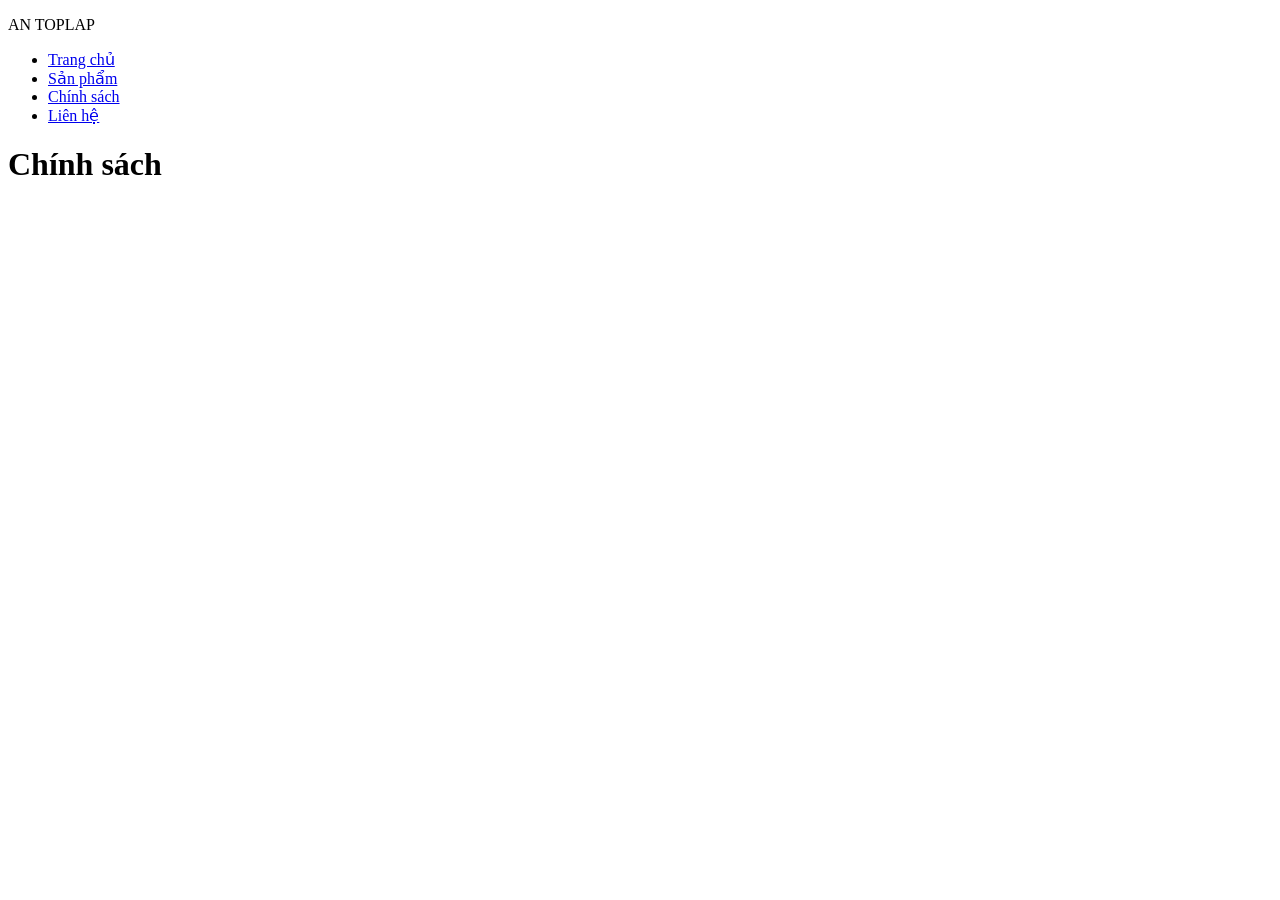
==== chinh-sach.html @ 4ebf1315 "Tạo bộ khung 4 trang HTML, thêm AI_LOG và bảng kiểm thử" ====
<!DOCTYPE html>
<html lang="vi">
<head>
  <meta charset="UTF-8">
  <meta name="viewport" content="width=device-width, initial-scale=1.0">
  <title>Chính sách | AN TOPLAP</title>
</head>
<body>
  <header>
    <p>AN TOPLAP</p>
    <nav aria-label="Điều hướng chính">
      <ul>
        <li><a href="index.html">Trang chủ</a></li>
        <li><a href="san-pham.html">Sản phẩm</a></li>
        <li><a href="chinh-sach.html">Chính sách</a></li>
        <li><a href="lien-he.html">Liên hệ</a></li>
      </ul>
    </nav>
  </header>

  <main>
    <h1>Chính sách</h1>
  </main>

  <footer></footer>
</body>
</html>
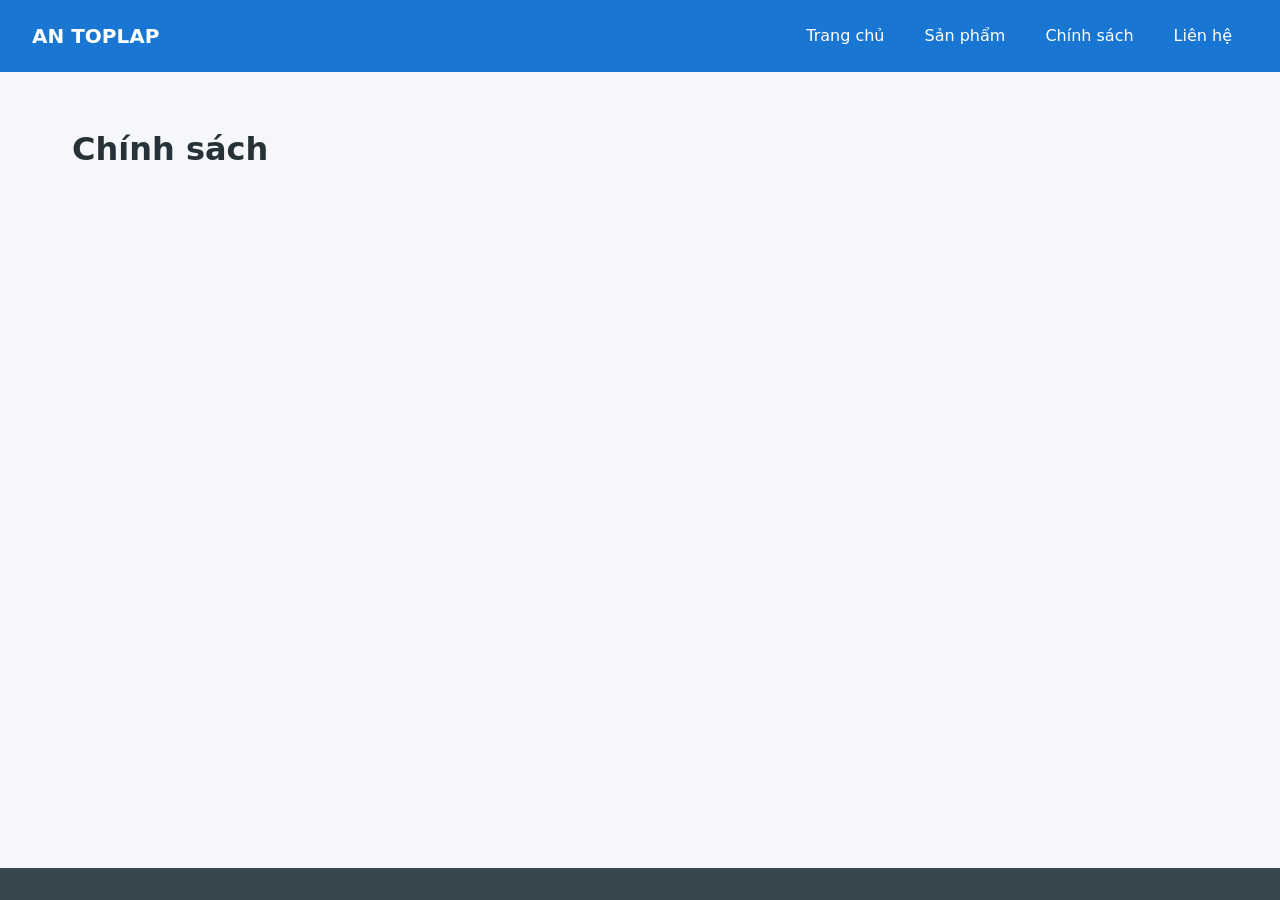
==== commit 6106ded5: "Thêm styles.css, màu xanh #1976D2" ====
--- a/chinh-sach.html
+++ b/chinh-sach.html
@@ -4,6 +4,7 @@
   <meta charset="UTF-8">
   <meta name="viewport" content="width=device-width, initial-scale=1.0">
   <title>Chính sách | AN TOPLAP</title>
+  <link rel="stylesheet" href="styles.css">
 </head>
 <body>
   <header>
--- a/styles.css
+++ b/styles.css
@@ -0,0 +1,82 @@
+:root {
+  --mau-chu-dao: #1976D2;
+  --mau-chu: #263238;
+  --mau-nen: #f5f7fa;
+  --mau-sang: #fff;
+  --mau-chan-trang: #37474f;
+  --font-chu: system-ui, -apple-system, BlinkMacSystemFont, "Segoe UI", sans-serif;
+  --khoang-cach-nho: 0.5rem;
+  --khoang-cach-vua: 1rem;
+  --khoang-cach-lon: 2rem;
+}
+
+* {
+  box-sizing: border-box;
+}
+
+body {
+  display: flex;
+  flex-direction: column;
+  min-height: 100vh;
+  margin: 0;
+  background-color: var(--mau-nen);
+  color: var(--mau-chu);
+  font-family: var(--font-chu);
+  line-height: 1.5;
+}
+
+header {
+  display: flex;
+  align-items: center;
+  justify-content: space-between;
+  gap: var(--khoang-cach-lon);
+  padding: var(--khoang-cach-vua) var(--khoang-cach-lon);
+  background-color: var(--mau-chu-dao);
+  color: var(--mau-sang);
+}
+
+header p {
+  margin: 0;
+  font-size: 1.25rem;
+  font-weight: 700;
+}
+
+header nav ul {
+  display: flex;
+  gap: var(--khoang-cach-nho);
+  margin: 0;
+  padding: 0;
+  list-style: none;
+}
+
+header nav a {
+  display: block;
+  padding: var(--khoang-cach-nho) var(--khoang-cach-vua);
+  border-radius: 0.25rem;
+  color: var(--mau-sang);
+  text-decoration: none;
+  transition: background-color 0.2s ease;
+}
+
+header nav a:hover {
+  background-color: rgba(0, 0, 0, 0.15);
+}
+
+header nav a:focus-visible {
+  outline: 2px solid var(--mau-sang);
+  outline-offset: 2px;
+}
+
+main {
+  flex: 1;
+  width: 100%;
+  max-width: 1200px;
+  margin: 0 auto;
+  padding: var(--khoang-cach-lon);
+}
+
+footer {
+  padding: var(--khoang-cach-vua) var(--khoang-cach-lon);
+  background-color: var(--mau-chan-trang);
+  color: var(--mau-sang);
+}
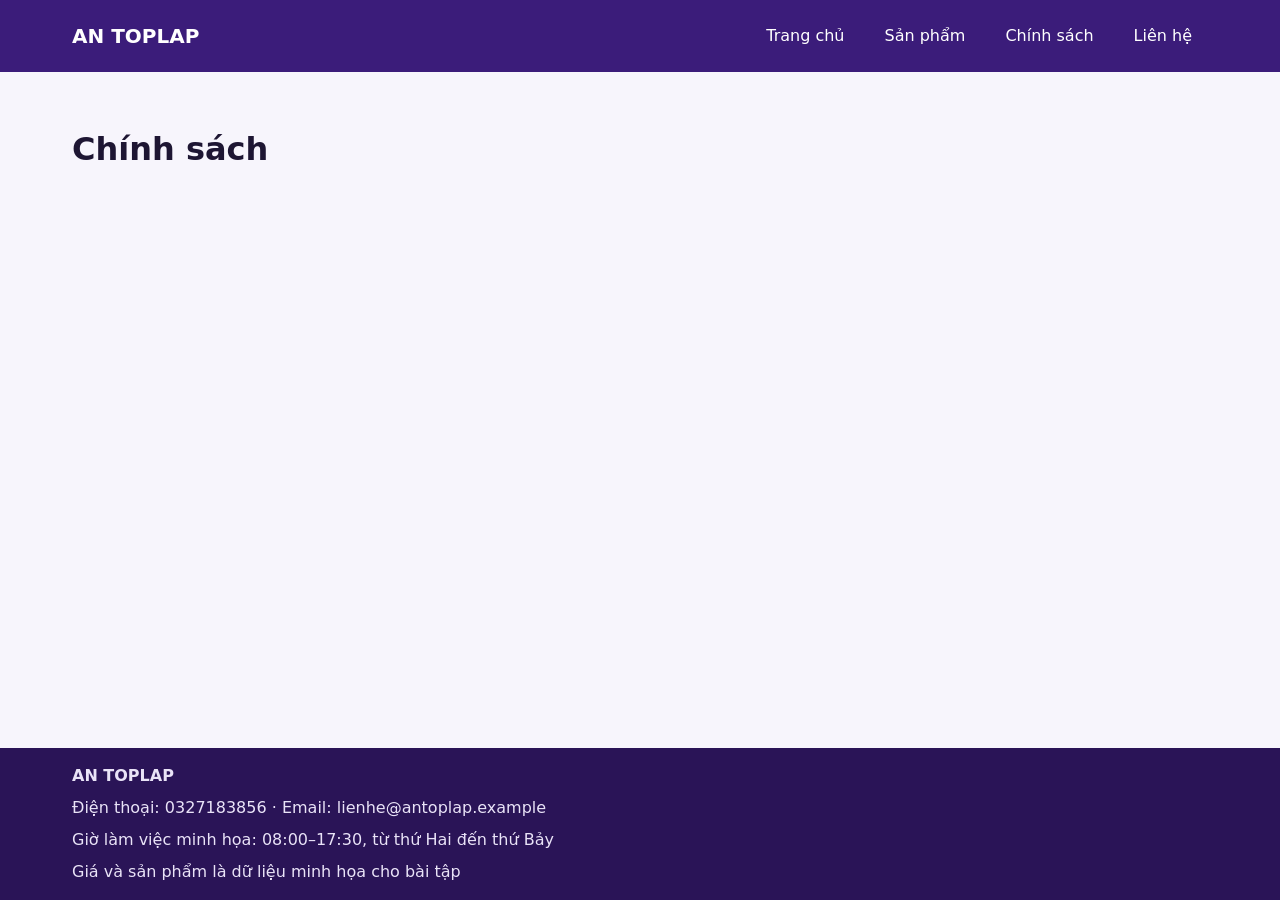
==== commit e4c6544f: "Thêm nội dung trang chủ và footer" ====
--- a/chinh-sach.html
+++ b/chinh-sach.html
@@ -23,6 +23,11 @@
     <h1>Chính sách</h1>
   </main>
 
-  <footer></footer>
+  <footer>
+    <p><strong>AN TOPLAP</strong></p>
+    <p>Điện thoại: 0327183856 · Email: lienhe@antoplap.example</p>
+    <p>Giờ làm việc minh họa: 08:00–17:30, từ thứ Hai đến thứ Bảy</p>
+    <p>Giá và sản phẩm là dữ liệu minh họa cho bài tập</p>
+  </footer>
 </body>
 </html>
--- a/styles.css
+++ b/styles.css
@@ -1,13 +1,22 @@
 :root {
-  --mau-chu-dao: #1976D2;
-  --mau-chu: #263238;
-  --mau-nen: #f5f7fa;
-  --mau-sang: #fff;
-  --mau-chan-trang: #37474f;
+  --mau-chu-dao: #3B1C7A;
+  --mau-chu: #1E1633;
+  --mau-nen: #F7F5FC;
+  --mau-sang: #FFFFFF;
+  --mau-chan-trang: #2A1457;
+  --mau-chu-chan-trang: #E9E3F7;
+  --mau-nut: #D6336C;
+  --mau-chu-nut: #FFFFFF;
+  --mau-gia: #C2255C;
+  --mau-gach-chan-menu: #FFB3CF;
   --font-chu: system-ui, -apple-system, BlinkMacSystemFont, "Segoe UI", sans-serif;
+  --co-chu-nut: 14px;
+  --do-dam-nut: 500;
   --khoang-cach-nho: 0.5rem;
   --khoang-cach-vua: 1rem;
   --khoang-cach-lon: 2rem;
+  --chieu-rong-toi-da: 1200px;
+  --le-hai-ben: max(var(--khoang-cach-lon), calc((100% - var(--chieu-rong-toi-da)) / 2 + var(--khoang-cach-lon)));
 }
 
 * {
@@ -25,12 +34,41 @@
   line-height: 1.5;
 }
 
+button,
+.nut {
+  background-color: var(--mau-nut);
+  color: var(--mau-chu-nut);
+  font-size: var(--co-chu-nut);
+  font-weight: var(--do-dam-nut);
+}
+
+.nut {
+  display: inline-block;
+  padding: var(--khoang-cach-nho) var(--khoang-cach-vua);
+  border-radius: 0.25rem;
+  text-decoration: none;
+}
+
+.nut:hover {
+  text-decoration: underline;
+  text-underline-offset: 0.2em;
+}
+
+.nut:focus-visible {
+  outline: 2px solid var(--mau-chu-dao);
+  outline-offset: 3px;
+}
+
+.gia-san-pham {
+  color: var(--mau-gia);
+}
+
 header {
   display: flex;
   align-items: center;
   justify-content: space-between;
   gap: var(--khoang-cach-lon);
-  padding: var(--khoang-cach-vua) var(--khoang-cach-lon);
+  padding: var(--khoang-cach-vua) var(--le-hai-ben);
   background-color: var(--mau-chu-dao);
   color: var(--mau-sang);
 }
@@ -55,11 +93,12 @@
   border-radius: 0.25rem;
   color: var(--mau-sang);
   text-decoration: none;
-  transition: background-color 0.2s ease;
 }
 
 header nav a:hover {
-  background-color: rgba(0, 0, 0, 0.15);
+  text-decoration: underline;
+  text-decoration-color: var(--mau-gach-chan-menu);
+  text-underline-offset: 0.2em;
 }
 
 header nav a:focus-visible {
@@ -70,13 +109,54 @@
 main {
   flex: 1;
   width: 100%;
-  max-width: 1200px;
+  max-width: var(--chieu-rong-toi-da);
   margin: 0 auto;
   padding: var(--khoang-cach-lon);
 }
 
+.trang-chu > section + section {
+  margin-top: var(--khoang-cach-lon);
+}
+
+.banner,
+.nhom-san-pham {
+  padding: var(--khoang-cach-lon);
+  border-radius: 0.25rem;
+  background-color: var(--mau-sang);
+}
+
+.banner {
+  border-left: 4px solid var(--mau-chu-dao);
+}
+
+.banner h1,
+.nhom-san-pham h3 {
+  margin-top: 0;
+}
+
+.cac-nhom-san-pham {
+  display: flex;
+  gap: var(--khoang-cach-vua);
+}
+
+.nhom-san-pham {
+  flex: 1;
+}
+
+.nhom-san-pham a {
+  color: var(--mau-chu-dao);
+}
+
 footer {
-  padding: var(--khoang-cach-vua) var(--khoang-cach-lon);
+  padding: var(--khoang-cach-vua) var(--le-hai-ben);
   background-color: var(--mau-chan-trang);
-  color: var(--mau-sang);
+  color: var(--mau-chu-chan-trang);
 }
+
+footer p {
+  margin: 0;
+}
+
+footer p + p {
+  margin-top: var(--khoang-cach-nho);
+}
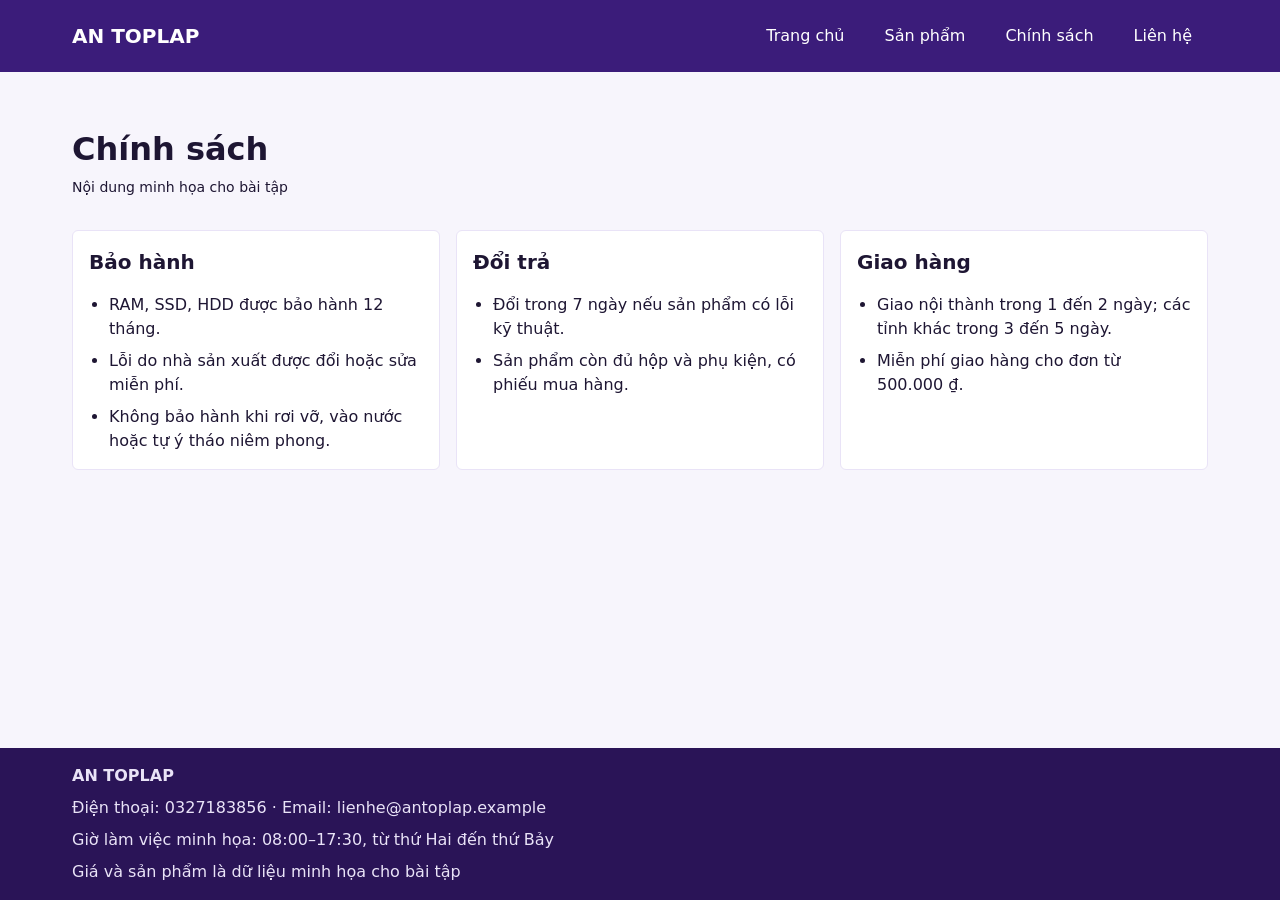
==== commit 051821be: "Thêm nội dung trang Chính sách và Liên hệ" ====
--- a/chinh-sach.html
+++ b/chinh-sach.html
@@ -19,8 +19,36 @@
     </nav>
   </header>
 
-  <main>
+  <main class="trang-chinh-sach">
     <h1>Chính sách</h1>
+    <p class="ghi-chu-chinh-sach">Nội dung minh họa cho bài tập</p>
+
+    <div class="luoi-chinh-sach">
+      <section class="the-chinh-sach">
+        <h2>Bảo hành</h2>
+        <ul>
+          <li>RAM, SSD, HDD được bảo hành 12 tháng.</li>
+          <li>Lỗi do nhà sản xuất được đổi hoặc sửa miễn phí.</li>
+          <li>Không bảo hành khi rơi vỡ, vào nước hoặc tự ý tháo niêm phong.</li>
+        </ul>
+      </section>
+
+      <section class="the-chinh-sach">
+        <h2>Đổi trả</h2>
+        <ul>
+          <li>Đổi trong 7 ngày nếu sản phẩm có lỗi kỹ thuật.</li>
+          <li>Sản phẩm còn đủ hộp và phụ kiện, có phiếu mua hàng.</li>
+        </ul>
+      </section>
+
+      <section class="the-chinh-sach">
+        <h2>Giao hàng</h2>
+        <ul>
+          <li>Giao nội thành trong 1 đến 2 ngày; các tỉnh khác trong 3 đến 5 ngày.</li>
+          <li>Miễn phí giao hàng cho đơn từ 500.000&nbsp;₫.</li>
+        </ul>
+      </section>
+    </div>
   </main>
 
   <footer>
--- a/styles.css
+++ b/styles.css
@@ -147,6 +147,159 @@
   color: var(--mau-chu-dao);
 }
 
+.trang-san-pham h1 {
+  margin-bottom: 0.25rem;
+}
+
+.ghi-chu-san-pham {
+  margin: 0;
+  font-size: 0.875rem;
+}
+
+.trang-san-pham > section {
+  margin-top: var(--khoang-cach-lon);
+}
+
+.luoi-san-pham {
+  display: grid;
+  grid-template-columns: repeat(4, minmax(0, 1fr));
+  gap: var(--khoang-cach-vua);
+}
+
+.the-san-pham {
+  display: flex;
+  flex-direction: column;
+  padding: var(--khoang-cach-vua);
+  border: 1px solid var(--mau-chu-chan-trang);
+  border-radius: 0.375rem;
+  background-color: var(--mau-sang);
+}
+
+.the-san-pham img {
+  display: block;
+  width: 100%;
+  height: auto;
+  border-radius: 0.25rem;
+}
+
+.the-san-pham h3 {
+  margin: var(--khoang-cach-vua) 0 var(--khoang-cach-nho);
+  font-size: 1rem;
+}
+
+.the-san-pham p {
+  margin: 0 0 var(--khoang-cach-vua);
+}
+
+.the-san-pham .gia-san-pham {
+  margin-top: auto;
+  padding-top: var(--khoang-cach-vua);
+  font-weight: 700;
+}
+
+.the-san-pham .nut {
+  align-self: flex-start;
+}
+
+.trang-chinh-sach h1 {
+  margin-bottom: 0.25rem;
+}
+
+.ghi-chu-chinh-sach {
+  margin: 0;
+  font-size: 0.875rem;
+}
+
+.luoi-chinh-sach,
+.noi-dung-lien-he {
+  display: grid;
+  gap: var(--khoang-cach-vua);
+}
+
+.luoi-chinh-sach {
+  grid-template-columns: repeat(3, minmax(0, 1fr));
+  margin-top: var(--khoang-cach-lon);
+}
+
+.noi-dung-lien-he {
+  grid-template-columns: repeat(2, minmax(0, 1fr));
+}
+
+.the-chinh-sach,
+.khoi-lien-he {
+  padding: var(--khoang-cach-vua);
+  border: 1px solid var(--mau-chu-chan-trang);
+  border-radius: 0.375rem;
+  background-color: var(--mau-sang);
+}
+
+.the-chinh-sach h2,
+.khoi-lien-he h2 {
+  margin: 0 0 var(--khoang-cach-vua);
+  font-size: 1.25rem;
+}
+
+.the-chinh-sach ul {
+  margin: 0;
+  padding-left: 1.25rem;
+}
+
+.the-chinh-sach li + li {
+  margin-top: var(--khoang-cach-nho);
+}
+
+.khoi-lien-he p {
+  margin: 0 0 var(--khoang-cach-vua);
+}
+
+.khoi-lien-he p:last-child {
+  margin-bottom: 0;
+}
+
+.truong-lien-he {
+  margin-bottom: var(--khoang-cach-vua);
+}
+
+.truong-lien-he label {
+  display: block;
+  margin-bottom: var(--khoang-cach-nho);
+  font-weight: 600;
+}
+
+.truong-lien-he input,
+.truong-lien-he textarea {
+  display: block;
+  width: 100%;
+  padding: 0.75rem;
+  border: 1px solid var(--mau-chu-dao);
+  border-radius: 0.25rem;
+  background-color: var(--mau-sang);
+  color: var(--mau-chu);
+  font: inherit;
+}
+
+.truong-lien-he textarea {
+  resize: vertical;
+}
+
+.truong-lien-he input:focus,
+.truong-lien-he textarea:focus {
+  border-color: var(--mau-nut);
+  outline: 2px solid var(--mau-nut);
+  outline-offset: 1px;
+}
+
+.form-lien-he button {
+  border: 0;
+  font-family: inherit;
+  cursor: pointer;
+}
+
+.khoi-lien-he .ghi-chu-form {
+  margin: var(--khoang-cach-vua) 0 0;
+  font-size: 0.875rem;
+}
+
 footer {
   padding: var(--khoang-cach-vua) var(--le-hai-ben);
   background-color: var(--mau-chan-trang);
@@ -160,3 +313,116 @@
 footer p + p {
   margin-top: var(--khoang-cach-nho);
 }
+
+img {
+  max-width: 100%;
+  height: auto;
+}
+
+@media (max-width: 1024px) {
+  .luoi-san-pham {
+    grid-template-columns: repeat(3, minmax(0, 1fr));
+  }
+}
+
+@media (max-width: 768px) {
+  body {
+    overflow-wrap: anywhere;
+  }
+
+  header {
+    flex-direction: column;
+    align-items: stretch;
+    gap: var(--khoang-cach-nho);
+    padding: var(--khoang-cach-vua) min(1rem, 4vw);
+  }
+
+  header nav ul {
+    flex-wrap: wrap;
+    gap: 0;
+  }
+
+  header nav li {
+    min-width: 0;
+    max-width: 100%;
+  }
+
+  header nav a {
+    display: flex;
+    align-items: center;
+    min-height: 44px;
+    padding: var(--khoang-cach-nho) min(0.75rem, 8vw);
+    font-size: 0.875rem;
+  }
+
+  main {
+    padding: var(--khoang-cach-vua) min(1rem, 4vw);
+  }
+
+  .banner,
+  .nhom-san-pham {
+    padding: var(--khoang-cach-vua);
+  }
+
+  .cac-nhom-san-pham {
+    flex-direction: column;
+  }
+
+  .luoi-san-pham {
+    grid-template-columns: repeat(2, minmax(0, 1fr));
+  }
+
+  .luoi-chinh-sach,
+  .noi-dung-lien-he {
+    grid-template-columns: minmax(0, 1fr);
+  }
+
+  footer {
+    display: flex;
+    flex-direction: column;
+    align-items: flex-start;
+    padding-right: min(1rem, 4vw);
+    padding-left: min(1rem, 4vw);
+    text-align: left;
+  }
+}
+
+@media (max-width: 480px) {
+  .banner,
+  .nhom-san-pham,
+  .the-san-pham {
+    padding: min(1rem, 4vw);
+  }
+
+  .trang-chu ul {
+    padding-left: 0;
+    list-style-position: inside;
+  }
+
+  .luoi-san-pham {
+    grid-template-columns: minmax(0, 1fr);
+  }
+
+  .nut {
+    max-width: 100%;
+    padding-right: min(1rem, 8vw);
+    padding-left: min(1rem, 8vw);
+  }
+
+  .the-san-pham .nut {
+    align-self: stretch;
+    width: 100%;
+    text-align: center;
+  }
+}
+
+@media (max-width: 120px) {
+  body,
+  header p,
+  header nav a,
+  .the-san-pham h3,
+  button,
+  .nut {
+    font-size: 12vw;
+  }
+}
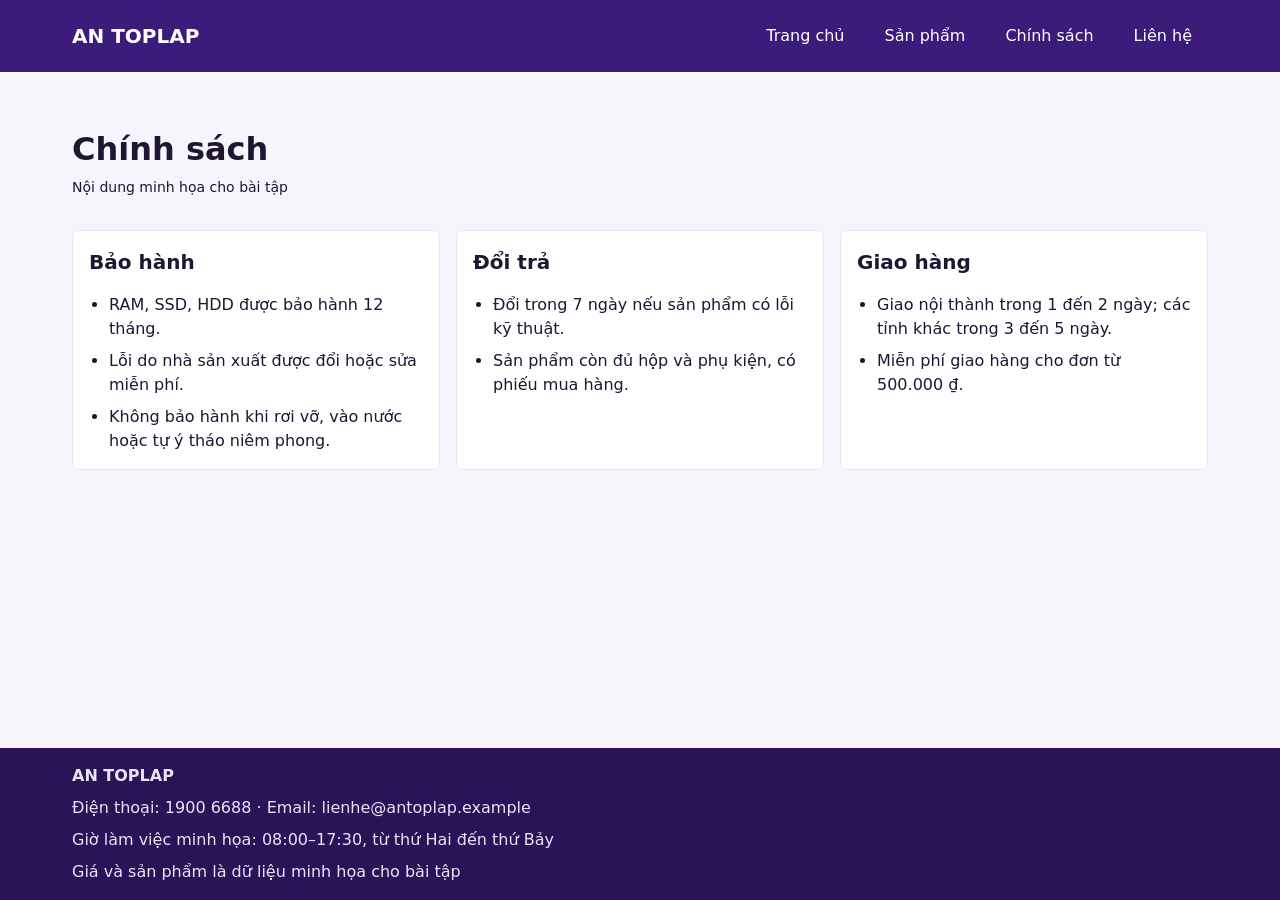
==== commit 17504128: "cập nhật sđt liên hệ" ====
--- a/chinh-sach.html
+++ b/chinh-sach.html
@@ -53,7 +53,7 @@
 
   <footer>
     <p><strong>AN TOPLAP</strong></p>
-    <p>Điện thoại: 0327183856 · Email: lienhe@antoplap.example</p>
+    <p>Điện thoại: 1900 6688 · Email: lienhe@antoplap.example</p>
     <p>Giờ làm việc minh họa: 08:00–17:30, từ thứ Hai đến thứ Bảy</p>
     <p>Giá và sản phẩm là dữ liệu minh họa cho bài tập</p>
   </footer>
